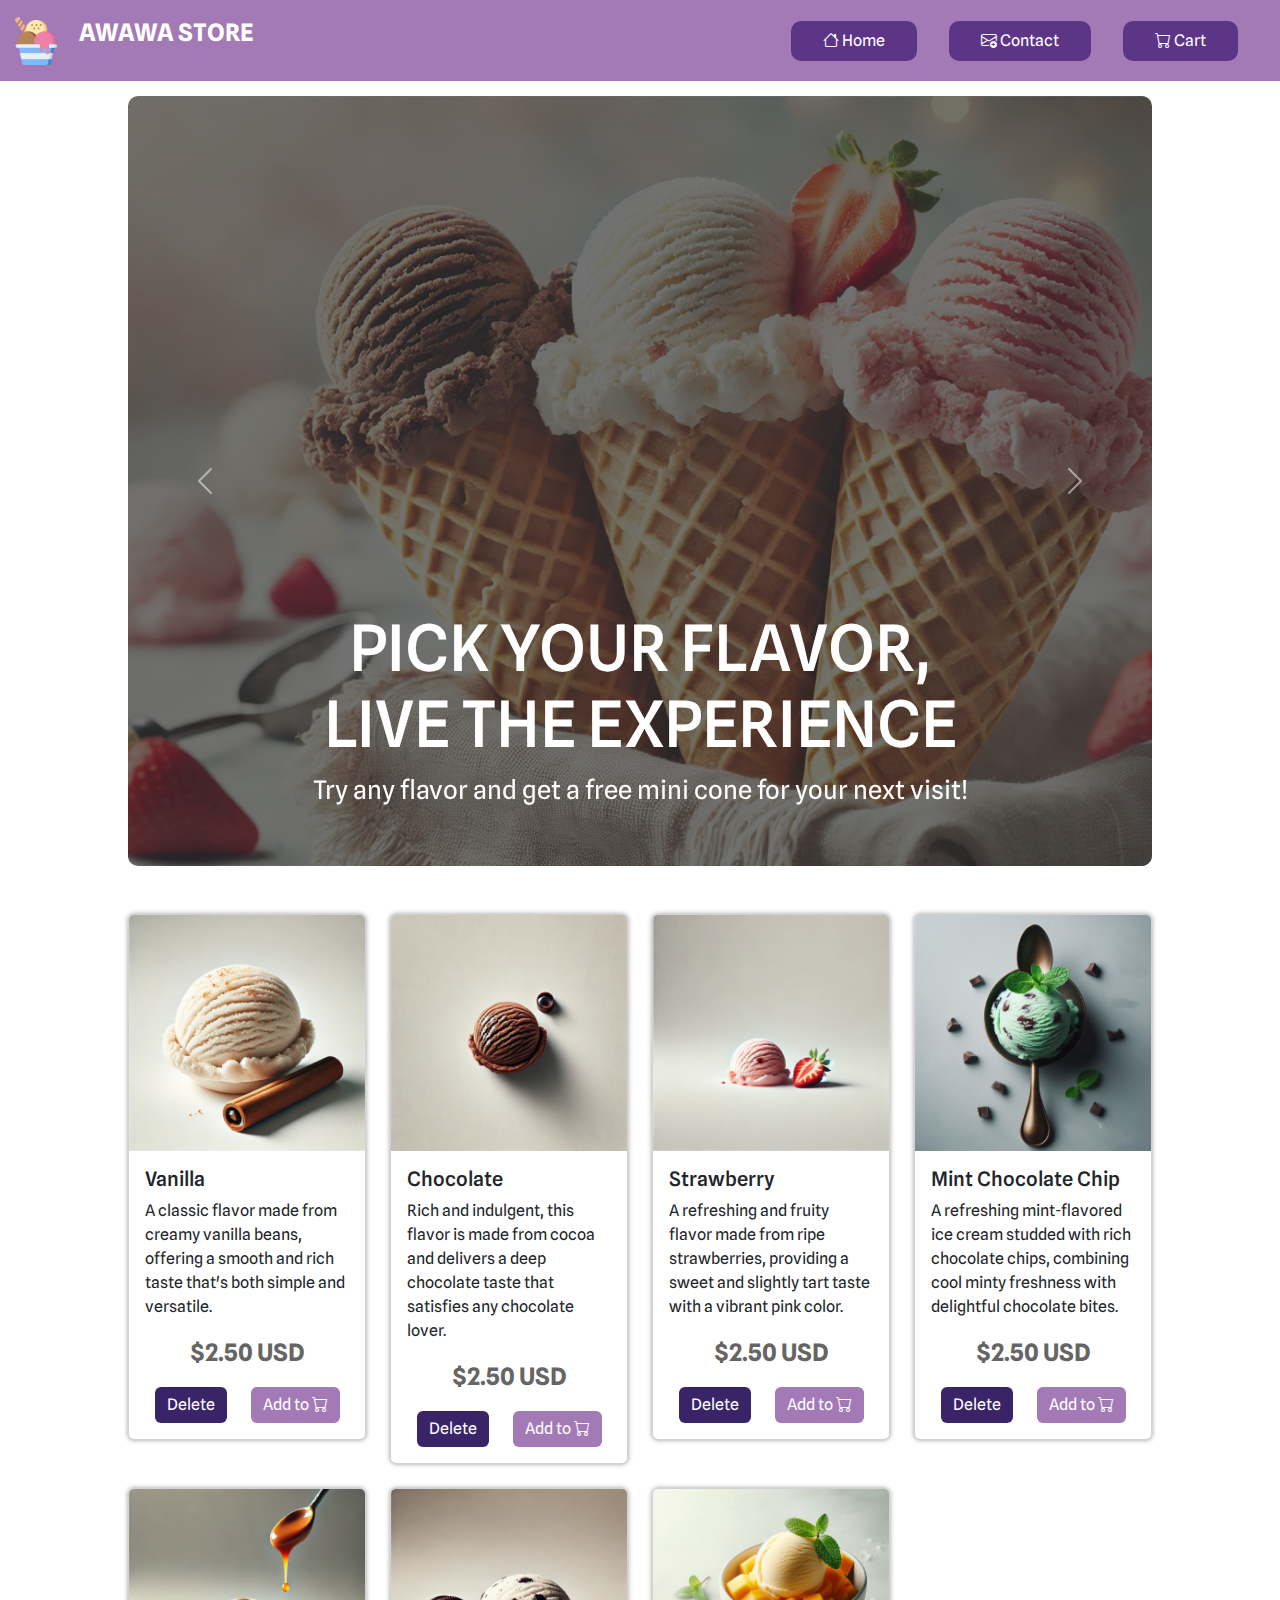
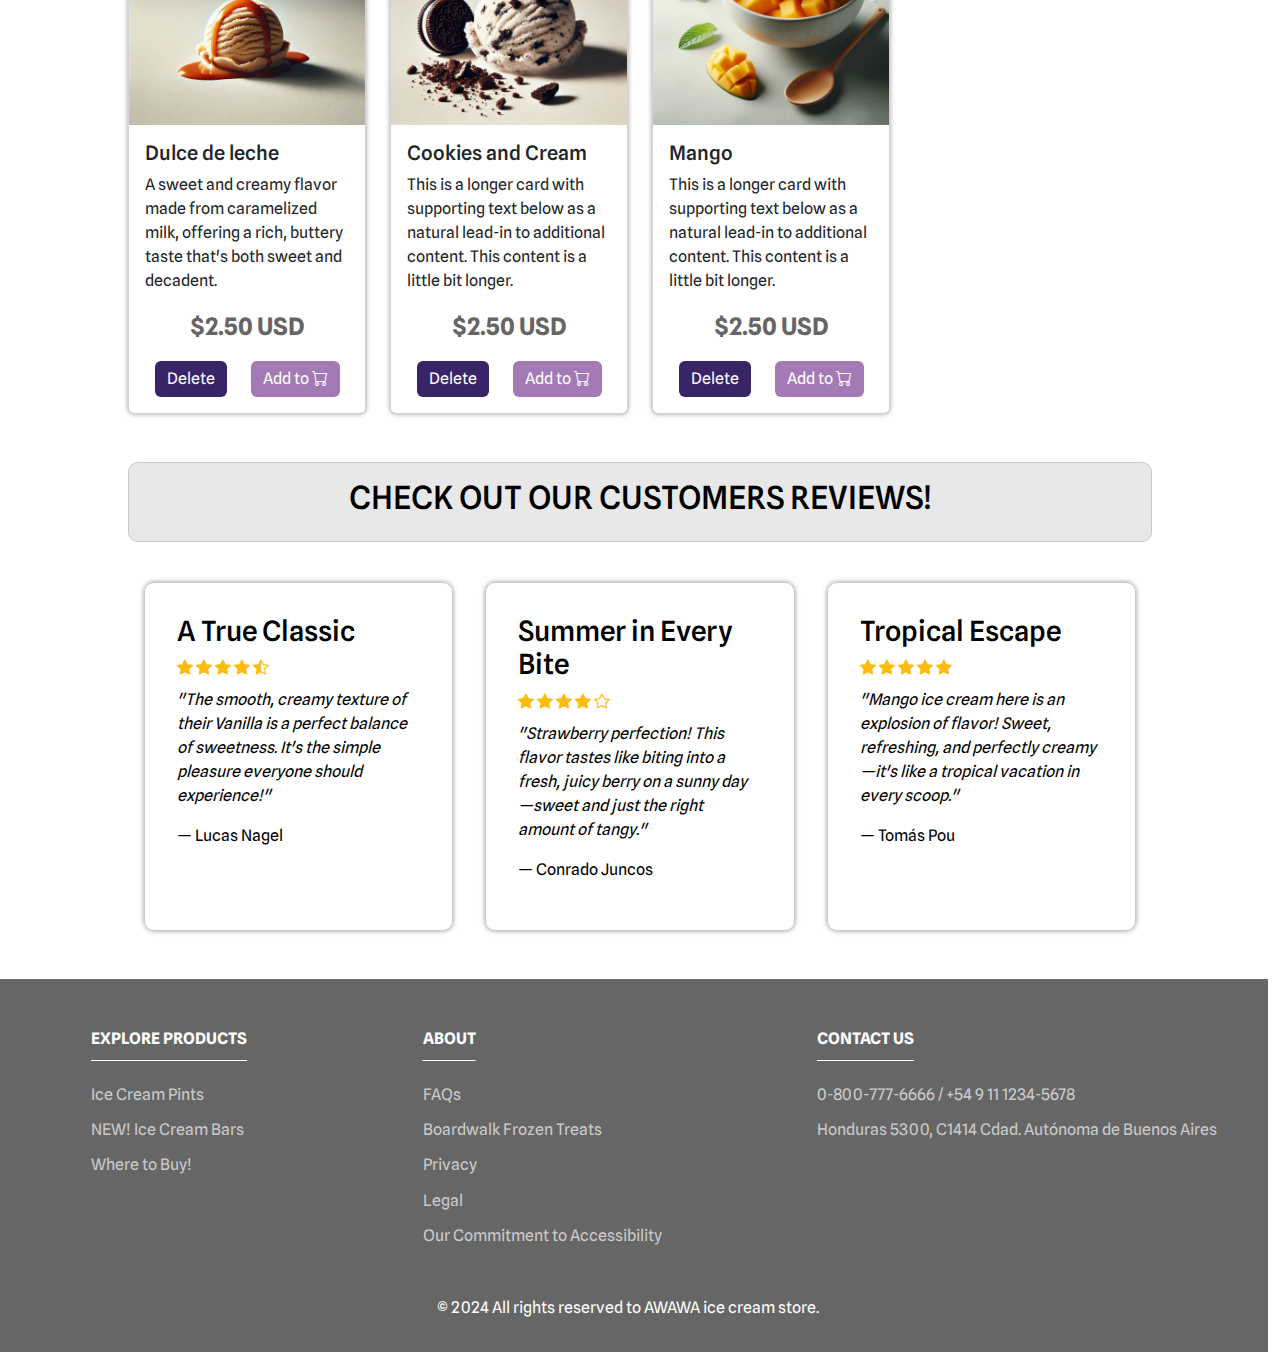
==== index.html @ 6e8bea59 "first commit" ====
<!DOCTYPE html>
<html lang="en">
<head>
    <meta charset="UTF-8">
    <meta name="viewport" content="width=device-width, initial-scale=1.0">

    <title>AWAWA Store</title>

    <link href="https://cdn.jsdelivr.net/npm/bootstrap@5.3.3/dist/css/bootstrap.min.css" rel="stylesheet" integrity="sha384-QWTKZyjpPEjISv5WaRU9OFeRpok6YctnYmDr5pNlyT2bRjXh0JMhjY6hW+ALEwIH" crossorigin="anonymous">
    
    <link rel="stylesheet" href="styles.css">
    <link rel="icon" href="icon image/favicon.ico" type="image">

    <link href="https://cdn.jsdelivr.net/npm/bootstrap-icons/font/bootstrap-icons.css" rel="stylesheet">

    <link rel="preconnect" href="https://fonts.googleapis.com">
    <link rel="preconnect" href="https://fonts.gstatic.com" crossorigin>
    <link href="https://fonts.googleapis.com/css2?family=Spline+Sans:wght@300..700&display=swap" rel="stylesheet">
</head>
<body>

    <header>
        <nav class=" navbar navbar-expand-lg bg-body-tertiary">
            <div class="navbar-container container-fluid">
              <div class="navbar-brand">
                <img class="navbar-icon" src="icon image/icon.png">
                <p>AWAWA STORE</p>
              </div>
              <button
                class="navbar-toggler collapsed"
                type="button"
                data-bs-toggle="collapse"
                data-bs-target="#navbarSupportedContent"
                aria-controls="navbarSupportedContent"
                aria-expanded="false"
                aria-label="Toggle navigation">
                <span class="navbar-toggler-icon"></span>
              </button>
              <div class="collapse navbar-collapse" id="navbarSupportedContent">
                <ul class="navbar-nav ms-auto mb-2 mb-lg-0">
                  <li class="nav-item">
                    <a href="index.html" class="nav-link"><i class="bi bi-house"></i> Home</a>
                  </li>
                  <li class="nav-item">
                    <a href="form.html" class="nav-link"><i class="bi bi-envelope-plus"></i> Contact</a>
                  </li>
                  <li class="nav-item">
                    <a href="cart.html" class="nav-link"><i class="bi bi-cart"></i> Cart</a>
                  </li>
                </ul>
              </div>
            </div>
          </nav>
    </header>

    <main>
        <section class="carousel">
          <div id="carouselExampleAutoplaying" class="carousel slide" data-bs-ride="carousel">
            <div class="carousel-inner">
            <div class="carousel-item active">
                <img src="carousel images/carousel-img1.PNG" class="d-block w-100" alt="...">
                <div class="carousel-caption d-md-block">
                  <h5 class="carousel-title">Pick your flavor, live the experience</h5>
                  <p class="carousel-text">Try any flavor and get a free mini cone for your next visit!</p>
                </div>
            </div>
            <div class="carousel-item">
                <img src="carousel images/carousel-img2.PNG" class="d-block w-100" alt="...">
                <div class="carousel-caption d-md-block">
                  <h5 class="carousel-title">Because everyone deserves a sweet break</h5>
                  <p class="carousel-text">Flash sale: 50% off your second scoop!</p>
                </div>
            </div>
            <div class="carousel-item">
                <img src="carousel images/carousel-img3.PNG" class="d-block w-100" alt="...">
                <div class="carousel-caption d-md-block">
                  <h5 class="carousel-title">Every flavor, an adventure</h5>
                  <p class="carousel-text">Sign up for our newsletter and get a free scoop on your birthday!</p>
                </div>
            </div>
            </div>
            <button class="carousel-control-prev" type="button" data-bs-target="#carouselExampleAutoplaying" data-bs-slide="prev">
            <span class="carousel-control-prev-icon" aria-hidden="true"></span>
            <span class="visually-hidden">Previous</span>
            </button>
            <button class="carousel-control-next" type="button" data-bs-target="#carouselExampleAutoplaying" data-bs-slide="next">
            <span class="carousel-control-next-icon" aria-hidden="true"></span>
            <span class="visually-hidden">Next</span>
            </button>
          </div>
            
        </section>
        <section class="products">
          <div class="row row-cols-1 row-cols-md-4 g-4">
            <div class="col">
              <div class="card">
                <img src="ice cream flavors/vanilla.webp" class="card-img-top" alt="Vanilla flavor ice cream image">
                <div class="card-body">
                  <h5 class="card-title">Vanilla</h5>
                  <p class="card-text">A classic flavor made from creamy vanilla beans, offering a smooth and rich taste that's both simple and versatile.</p>
                  <p class="card-price">$2.50 USD</p>
                  <div class="button-container d-grid gap-3 d-md-flex justify-content-md-center">
                    <button class="delete-button btn btn-primary me-md-2" type="button">Delete</button>
                    <button class="add-button btn btn-primary" type="button">Add to <i class="bi bi-cart"></i></button>
                  </div>
                </div>
              </div>
            </div>
            <div class="col">
              <div class="card">
                <img src="ice cream flavors/chocolate.webp" class="card-img-top" alt="Chocolate flavor ice cream image">
                <div class="card-body">
                  <h5 class="card-title">Chocolate</h5>
                  <p class="card-text">Rich and indulgent, this flavor is made from cocoa and delivers a deep chocolate taste that satisfies any chocolate lover.</p>
                  <p class="card-price">$2.50 USD</p>
                  <div class="button-container d-grid gap-3 d-md-flex justify-content-md-center">
                    <button class="delete-button btn btn-primary me-md-2" type="button">Delete</button>
                    <button class="add-button btn btn-primary" type="button">Add to <i class="bi bi-cart"></i></button>
                  </div>
                </div>
              </div>
            </div>
            <div class="col">
              <div class="card">
                <img src="ice cream flavors/strawberry.webp" class="card-img-top" alt="Strawberry flavor ice cream image">
                <div class="card-body">
                  <h5 class="card-title">Strawberry</h5>
                  <p class="card-text">A refreshing and fruity flavor made from ripe strawberries, providing a sweet and slightly tart taste with a vibrant pink color.</p>
                  <p class="card-price">$2.50 USD</p>
                  <div class="button-container d-grid gap-3 d-md-flex justify-content-md-center">
                    <button class="delete-button btn btn-primary me-md-2" type="button">Delete</button>
                    <button class="add-button btn btn-primary" type="button">Add to <i class="bi bi-cart"></i></button>
                  </div>
                </div>
              </div>
            </div>
            <div class="col">
              <div class="card">
                <img src="ice cream flavors/mint-chocolate-chip.jpeg" class="card-img-top" alt="Mint chocolate chip flavor ice cream image">
                <div class="card-body">
                  <h5 class="card-title">Mint Chocolate Chip</h5>
                  <p class="card-text">A refreshing mint-flavored ice cream studded with rich chocolate chips, combining cool minty freshness with delightful chocolate bites.</p>
                  <p class="card-price">$2.50 USD</p>
                  <div class="button-container d-grid gap-3 d-md-flex justify-content-md-center">
                    <button class="delete-button btn btn-primary me-md-2" type="button">Delete</button>
                    <button class="add-button btn btn-primary" type="button">Add to <i class="bi bi-cart"></i></button>
                  </div>
                </div>
              </div>
            </div>
            <div class="col">
              <div class="card">
                <img src="ice cream flavors/dulce-de-leche.webp" class="card-img-top" alt="Dulce de leche flavor ice cream image">
                <div class="card-body">
                  <h5 class="card-title">Dulce de leche</h5>
                  <p class="card-text">A sweet and creamy flavor made from caramelized milk, offering a rich, buttery taste that's both sweet and decadent.</p>
                  <p class="card-price">$2.50 USD</p>
                  <div class="button-container d-grid gap-3 d-md-flex justify-content-md-center">
                    <button class="delete-button btn btn-primary me-md-2" type="button">Delete</button>
                    <button class="add-button btn btn-primary" type="button">Add to <i class="bi bi-cart"></i></button>
                  </div>
                </div>
              </div>
            </div>
            <div class="col">
              <div class="card">
                <img src="ice cream flavors/cookies-and-cream.webp" class="card-img-top" alt="Cookies and cream flavor ice cream image">
                <div class="card-body">
                  <h5 class="card-title">Cookies and Cream</h5>
                  <p class="card-text">This is a longer card with supporting text below as a natural lead-in to additional content. This content is a little bit longer.</p>
                  <p class="card-price">$2.50 USD</p>
                  <div class="button-container d-grid gap-3 d-md-flex justify-content-md-center">
                    <button class="delete-button btn btn-primary me-md-2" type="button">Delete</button>
                    <button class="add-button btn btn-primary" type="button">Add to <i class="bi bi-cart"></i></button>
                  </div>
                </div>
              </div>
            </div>
            <div class="col">
              <div class="card">
                <img src="ice cream flavors/mango.jpeg" class="card-img-top" alt="Mango flavor ice cream image">
                <div class="card-body">
                  <h5 class="card-title">Mango</h5>
                  <p class="card-text">This is a longer card with supporting text below as a natural lead-in to additional content. This content is a little bit longer.</p>
                  <p class="card-price">$2.50 USD</p>
                  <div class="button-container d-grid gap-3 d-md-flex justify-content-md-center">
                    <button class="delete-button btn btn-primary me-md-2" type="button">Delete</button>
                    <button class="add-button btn btn-primary" type="button">Add to <i class="bi bi-cart"></i></button>
                  </div>
                </div>
              </div>
            </div>
          </div>
        </section>

        <section class="reviews">
          <div class="review-container">
            <div class="review-header">
              <h2>Check out our customers reviews!</h2>
            </div>
            <div class="review-grid">
              <div class="review-item">
                <h3 class="review-title">A True Classic</h3>
                <i class="bi bi-star-fill"></i>
                <i class="bi bi-star-fill"></i>
                <i class="bi bi-star-fill"></i>
                <i class="bi bi-star-fill"></i>
                <i class="bi bi-star-half"></i>
                <p class="author-opinion">"The smooth, creamy texture of their Vanilla is a perfect balance of sweetness. It's the simple pleasure everyone should experience!"</p>
                <p class="author-name">— Lucas Nagel </p>
              </div>

              <div class="review-item">
                <h3 class="review-title">Summer in Every Bite</h3>
                <i class="bi bi-star-fill"></i>
                <i class="bi bi-star-fill"></i>
                <i class="bi bi-star-fill"></i>
                <i class="bi bi-star-fill"></i>
                <i class="bi bi-star"></i>
                <p class="author-opinion">"Strawberry perfection! This flavor tastes like biting into a fresh, juicy berry on a sunny day—sweet and just the right amount of tangy."</p>
                <p class="author-name">— Conrado Juncos</p>
              </div>

              <div class="review-item">
                <h3 class="review-title">Tropical Escape</h3>
                <i class="bi bi-star-fill"></i>
                <i class="bi bi-star-fill"></i>
                <i class="bi bi-star-fill"></i>
                <i class="bi bi-star-fill"></i>
                <i class="bi bi-star-fill"></i>
                <p class="author-opinion">"Mango ice cream here is an explosion of flavor! Sweet, refreshing, and perfectly creamy—it's like a tropical vacation in every scoop."</p>
                <p class="author-name">— Tomás Pou</p>
              </div>
            </div>
          </div>
        </section>
    </main>

    <footer>
        <div class="footer-container row row-cols-md-1 ">
          <div class="footer-grid">

            <div class="footer-item">
              <ul class="footer-list">
                <li class="footer-list-title-item">Explore<span> </span>Products</li>
                <li class="footer-list-item"><a class="footer-list-item-link" href="#">Ice Cream Pints</a></li>
                <li class="footer-list-item"><a class="footer-list-item-link" href="#">NEW! Ice Cream Bars</a></li>
                <li class="footer-list-item"><a class="footer-list-item-link" href="#">Where to Buy!</a></li>
              </ul>  
            </div>

            <div class="footer-item">
              <ul class="footer-list">
                <li class="footer-list-title-item">About</li>
                <li class="footer-list-item"><a class="footer-list-item-link" href="#">FAQs</a></li>
                <li class="footer-list-item"><a class="footer-list-item-link" href="#">Boardwalk Frozen Treats</a></li>
                <li class="footer-list-item"><a class="footer-list-item-link" href="#">Privacy</a></li>
                <li class="footer-list-item"><a class="footer-list-item-link" href="#">Legal</a></li>
                <li class="footer-list-item"><a class="footer-list-item-link" href="#">Our Commitment to Accessibility</a></li>
              </ul>
            </div> 
  
            <div class="footer-item"> 
              <ul class="footer-list">
                <li class="footer-list-title-item">Contact Us</li>
                <li class="footer-list-item"><a class="footer-list-item-link" href="#">0-800-777-6666 / +54 9 11 1234-5678</a></li>
                <li class="footer-list-item"><a class="footer-list-item-link" href="#">Honduras 5300, C1414 Cdad. Autónoma de Buenos Aires</a></li>
              </ul>
            </div>

          </div>
            <div class="footer-item footer-copyright">
              <p>© 2024 All rights reserved to AWAWA ice cream store.</p>
            </div>
          </div>

        </div>
    </footer>

    <script src="https://cdn.jsdelivr.net/npm/bootstrap@5.3.3/dist/js/bootstrap.bundle.min.js" integrity="sha384-YvpcrYf0tY3lHB60NNkmXc5s9fDVZLESaAA55NDzOxhy9GkcIdslK1eN7N6jIeHz" crossorigin="anonymous"></script>
</body>
</html>
---- styles.css ----
*{
    box-sizing: border-box;
}

body, html{
    margin: 0;
    padding: 0;
    overflow-x: hidden;
    color: #000;
    font-family: 'Spline Sans';
}

main{
    margin: auto;
    width: 80vw;
}

.navbar-brand, .navbar-brand:hover {
    display: flex;
    align-items: center; 
    color: #fff;
    font-weight: bolder;
    font-size: 1.5em;
    justify-content: center;
}

.navbar-icon{
    height: 2em;
    width: 2.2em;
    margin-right: 0.7em;
}

.navbar-container{
    background-color: #a37ab6;
    padding: 0.6em;
}

.navbar{
    width: 100%;
    position:fixed;
    top: 0; 
    z-index: 1020;
    padding: 0;
}

.nav-item a, .nav-item a:hover{
    color: #fff;
}

.nav-item{
    border-radius: 10px;
    margin-right: 2em;
    background-color: #5D3587;
    padding: 0 1.5em;
}

.nav-item:hover{
    background-color: #c8a7d7e5;
    color: #fff;
}

.carousel{
    margin-top: 6em;
}

.carousel-item img{
    object-fit:cover;
    height: 85.5vh;
    position: relative;
    border-radius: 10px;
}

.carousel-caption{
    position: absolute;
    justify-content: center;
    font-size: 1.6em;
}

.card{
    box-shadow: 0 0 5px#00000063;
}

.review-header{
    text-align: center;
    text-transform: uppercase;
    background-color: #ddda;
    border: #cbc7c7 1px solid; 
    border-radius: 10px;
    margin-bottom: 1.5em;
    padding: 1em;
}

.review-grid {
    display: grid;
    grid-template-columns: 1fr 1fr 1fr;
    margin-bottom: 2em;
    
}

.review-item{
    border: #cbc7c7 1px solid; 
    border-radius: 10px;
    margin: 1em;
    padding: 2em;
    box-shadow: 0 0 5px#00000063;
}

.bi-star, .bi-star-fill, .bi-star-half {
    color: rgb(252, 188, 15);
}

.author-opinion{
    font-style: italic;
    color: #000;
    margin-top: 0.5em;
}

.products{
    margin: 3em 0;
}

.carousel-title{
    font-size: 2.5em;
    color: #fff;
    text-transform: uppercase;
}

.card-price{
    text-align: center;
    color: #656565;
    font-weight: bold;
    font-size: 1.5em
}

.delete-button{
    background-color: #392467;
    border: none;
}

.delete-button:hover{
    background-color: #6d518b;
    border: none;
}

.delete-button:active{
    background-color: #A367B1 !important;
    border: none;
}

.add-button{
    background-color: #a37ab6; 
    border: none;
}

.add-button:hover{
    background-color: #9e5abd9b;
    border: none;
}

.add-button:active{
    background-color: #A367B1 !important; 
    border: none;
}

.footer-list-title-item{
    font-weight: bolder;
    color: #fff;
    text-transform: uppercase;
    margin-bottom: 2em;
    text-decoration: underline;
    text-underline-offset: 1em;
}

.footer-item{
    place-items: center;
}

.footer-list{
    list-style-type: none;
    text-align: start;
}

.footer-list-item-link{
    color: #ccc;
    text-decoration: none;
}

.footer-list-item-link:hover{
    text-decoration: underline;
    color: rgb(55, 55, 192);

}

.footer-list-item{
    margin-top: 0.7em;
}

.footer-container{
    width: 100vw;
    background-color:#666;    
}

.footer-grid{
    display: grid;
    grid-template-columns: 1.5fr 2fr 2.5fr;
    column-gap: 1em;
    margin: 3em 0 2em 0;
}

.footer-copyright{
    text-align: center;   
    color: white;
    padding-bottom: 1em;
}


/*---------------------------------------- MEDIA QUERY ------------------------------------------*/

@media (max-width:800px) and (min-width:500px){
    .review-grid {
        grid-template-rows: 1fr 1fr 1fr;
        grid-template-columns: 1fr;
    }
} 


@media (max-width:800px) and (min-width:500px){
    .form-container{
        flex-direction: column; 
        font-size: 1em;
    }
}

@media (max-width:800px) and (min-width:500px){
    .carousel-caption{
        font-size: 1.3em;
    }
}

/* --------------------------------------- FORM STYLES ---------------------------------------- */

.form-container{
    display: flex;
    flex-direction: row; 
    align-items: center;
    justify-content: center;
    margin: 10em 0;
    
}

form{
    background-color: #ffffff;
    border: 2px solid #504d5055;
    border-radius: 5px;
    padding: 2em;
    box-shadow: 0 0 5px#00000063;
}

legend{
    font-weight: bolder;
    color: #444;
    font-size: 2em;
    padding: 0 0.5em;
}

label{
    color: #777;
    font-size: 1.5em;
    line-height: 2; 
    font-weight: bold;
}

fieldset{
    border: 2.2px solid #504d5055;
    border-radius: 5px;
    padding: 0.7em;
    margin-bottom: 1.8em;
    box-shadow: 0 0 5px#00000063;
}

.form_input{
    padding:0.7em;
}

textarea{
    resize: vertical;
    min-height: 5em;
    max-height: 8em;
}

.form button{
    color: #444;
    background-color:transparent;
    width: 100%;
    padding:0.5em;
    border: 1.5px solid #504d5055;
    border-radius: 5px;
    font-size: 1em;
    box-shadow: 0 0 5px#00000063;
}

.form button:hover{
    background-color:#5D3587;
    color: #fff;
}

.form input,.form textarea{
    background-color:transparent;
    width: 100%;
    padding:0.5em;
    border: none;
    border-top: 2px solid #504d5055;
    border-bottom: 2px solid #504d5055;
    border-radius: 7px;
    font-size: 0.6em;
}
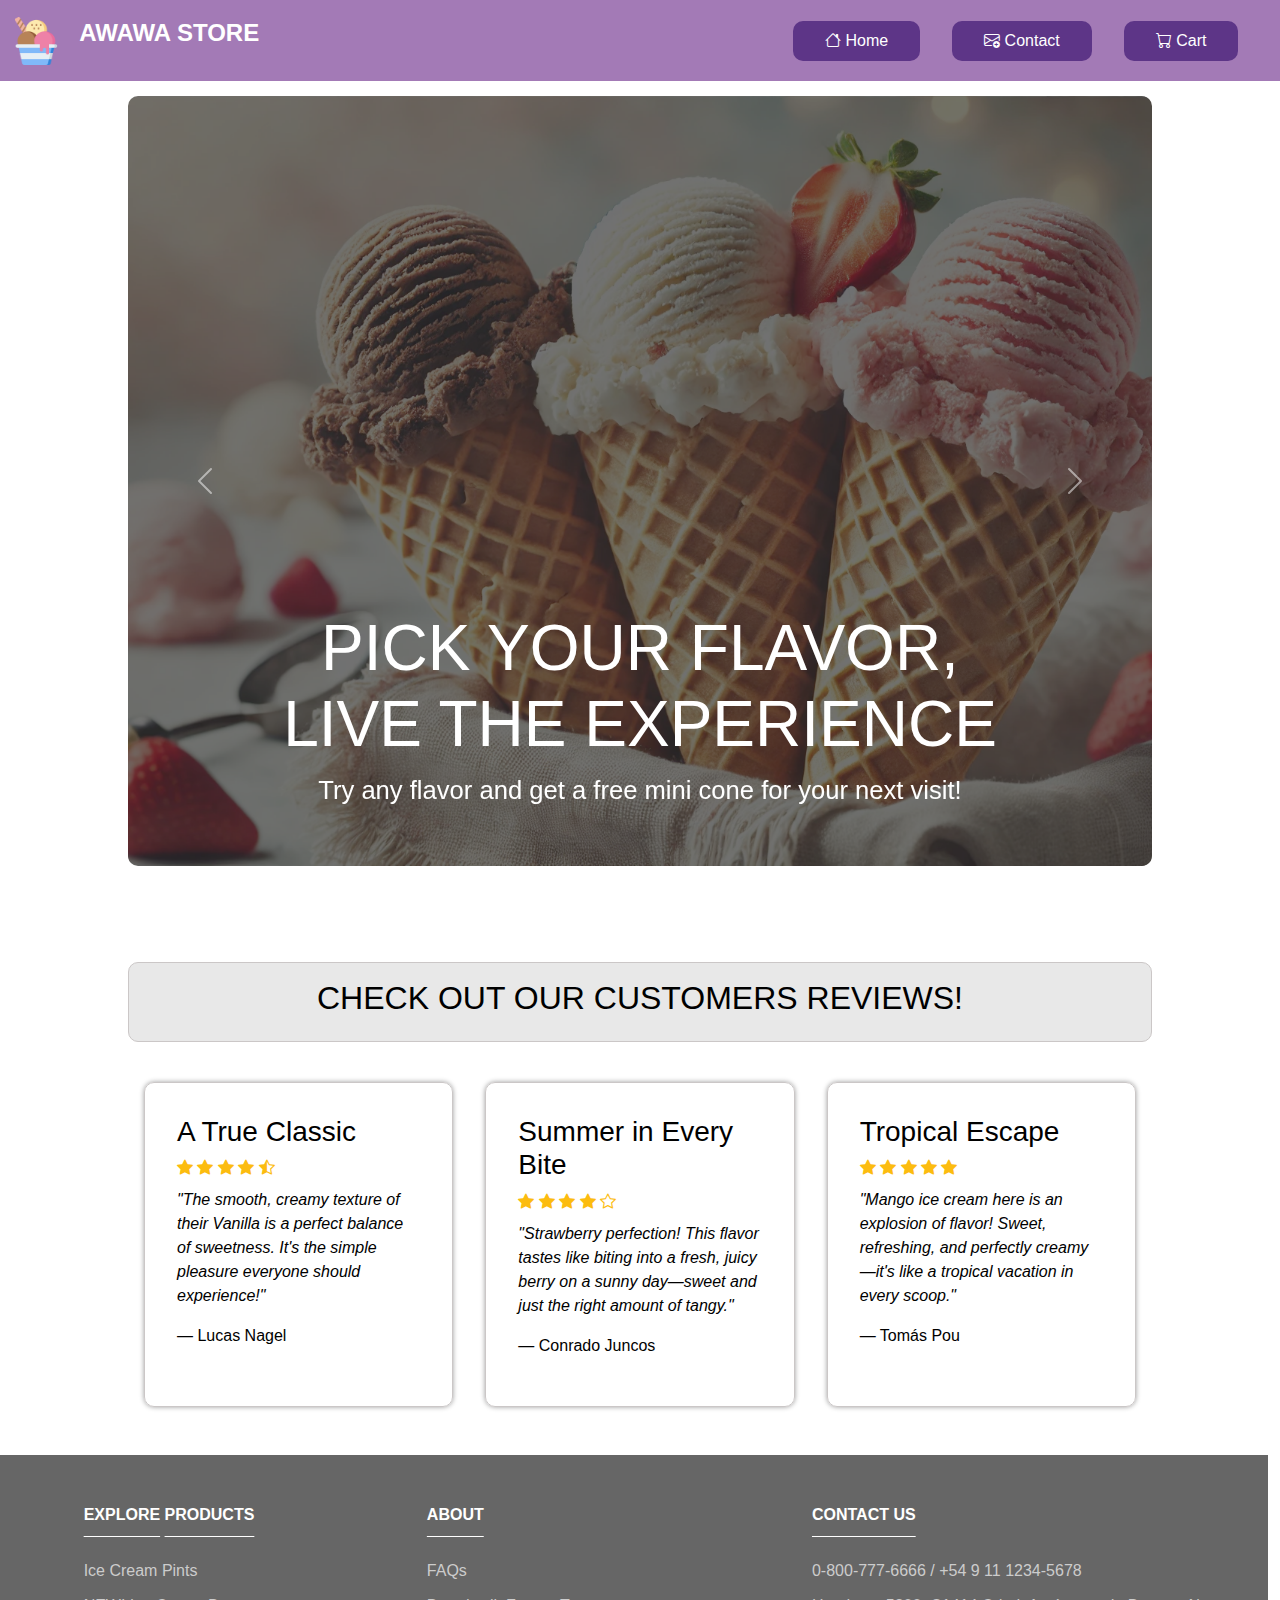
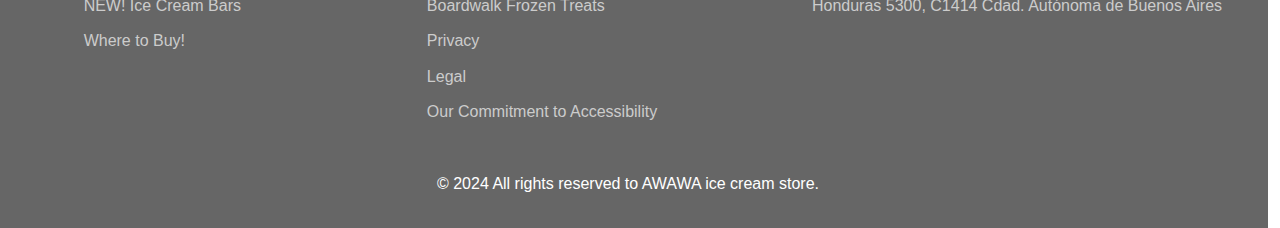
==== commit 03c2292d: "JS implementado" ====
--- a/index.html
+++ b/index.html
@@ -16,6 +16,7 @@
     <link rel="preconnect" href="https://fonts.googleapis.com">
     <link rel="preconnect" href="https://fonts.gstatic.com" crossorigin>
     <link href="https://fonts.googleapis.com/css2?family=Spline+Sans:wght@300..700&display=swap" rel="stylesheet">
+
 </head>
 <body>
 
@@ -89,106 +90,11 @@
             </button>
           </div>
             
-        </section>
-        <section class="products">
-          <div class="row row-cols-1 row-cols-md-4 g-4">
-            <div class="col">
-              <div class="card">
-                <img src="ice cream flavors/vanilla.webp" class="card-img-top" alt="Vanilla flavor ice cream image">
-                <div class="card-body">
-                  <h5 class="card-title">Vanilla</h5>
-                  <p class="card-text">A classic flavor made from creamy vanilla beans, offering a smooth and rich taste that's both simple and versatile.</p>
-                  <p class="card-price">$2.50 USD</p>
-                  <div class="button-container d-grid gap-3 d-md-flex justify-content-md-center">
-                    <button class="delete-button btn btn-primary me-md-2" type="button">Delete</button>
-                    <button class="add-button btn btn-primary" type="button">Add to <i class="bi bi-cart"></i></button>
-                  </div>
-                </div>
-              </div>
-            </div>
-            <div class="col">
-              <div class="card">
-                <img src="ice cream flavors/chocolate.webp" class="card-img-top" alt="Chocolate flavor ice cream image">
-                <div class="card-body">
-                  <h5 class="card-title">Chocolate</h5>
-                  <p class="card-text">Rich and indulgent, this flavor is made from cocoa and delivers a deep chocolate taste that satisfies any chocolate lover.</p>
-                  <p class="card-price">$2.50 USD</p>
-                  <div class="button-container d-grid gap-3 d-md-flex justify-content-md-center">
-                    <button class="delete-button btn btn-primary me-md-2" type="button">Delete</button>
-                    <button class="add-button btn btn-primary" type="button">Add to <i class="bi bi-cart"></i></button>
-                  </div>
-                </div>
-              </div>
-            </div>
-            <div class="col">
-              <div class="card">
-                <img src="ice cream flavors/strawberry.webp" class="card-img-top" alt="Strawberry flavor ice cream image">
-                <div class="card-body">
-                  <h5 class="card-title">Strawberry</h5>
-                  <p class="card-text">A refreshing and fruity flavor made from ripe strawberries, providing a sweet and slightly tart taste with a vibrant pink color.</p>
-                  <p class="card-price">$2.50 USD</p>
-                  <div class="button-container d-grid gap-3 d-md-flex justify-content-md-center">
-                    <button class="delete-button btn btn-primary me-md-2" type="button">Delete</button>
-                    <button class="add-button btn btn-primary" type="button">Add to <i class="bi bi-cart"></i></button>
-                  </div>
-                </div>
-              </div>
-            </div>
-            <div class="col">
-              <div class="card">
-                <img src="ice cream flavors/mint-chocolate-chip.jpeg" class="card-img-top" alt="Mint chocolate chip flavor ice cream image">
-                <div class="card-body">
-                  <h5 class="card-title">Mint Chocolate Chip</h5>
-                  <p class="card-text">A refreshing mint-flavored ice cream studded with rich chocolate chips, combining cool minty freshness with delightful chocolate bites.</p>
-                  <p class="card-price">$2.50 USD</p>
-                  <div class="button-container d-grid gap-3 d-md-flex justify-content-md-center">
-                    <button class="delete-button btn btn-primary me-md-2" type="button">Delete</button>
-                    <button class="add-button btn btn-primary" type="button">Add to <i class="bi bi-cart"></i></button>
-                  </div>
-                </div>
-              </div>
-            </div>
-            <div class="col">
-              <div class="card">
-                <img src="ice cream flavors/dulce-de-leche.webp" class="card-img-top" alt="Dulce de leche flavor ice cream image">
-                <div class="card-body">
-                  <h5 class="card-title">Dulce de leche</h5>
-                  <p class="card-text">A sweet and creamy flavor made from caramelized milk, offering a rich, buttery taste that's both sweet and decadent.</p>
-                  <p class="card-price">$2.50 USD</p>
-                  <div class="button-container d-grid gap-3 d-md-flex justify-content-md-center">
-                    <button class="delete-button btn btn-primary me-md-2" type="button">Delete</button>
-                    <button class="add-button btn btn-primary" type="button">Add to <i class="bi bi-cart"></i></button>
-                  </div>
-                </div>
-              </div>
-            </div>
-            <div class="col">
-              <div class="card">
-                <img src="ice cream flavors/cookies-and-cream.webp" class="card-img-top" alt="Cookies and cream flavor ice cream image">
-                <div class="card-body">
-                  <h5 class="card-title">Cookies and Cream</h5>
-                  <p class="card-text">This is a longer card with supporting text below as a natural lead-in to additional content. This content is a little bit longer.</p>
-                  <p class="card-price">$2.50 USD</p>
-                  <div class="button-container d-grid gap-3 d-md-flex justify-content-md-center">
-                    <button class="delete-button btn btn-primary me-md-2" type="button">Delete</button>
-                    <button class="add-button btn btn-primary" type="button">Add to <i class="bi bi-cart"></i></button>
-                  </div>
-                </div>
-              </div>
-            </div>
-            <div class="col">
-              <div class="card">
-                <img src="ice cream flavors/mango.jpeg" class="card-img-top" alt="Mango flavor ice cream image">
-                <div class="card-body">
-                  <h5 class="card-title">Mango</h5>
-                  <p class="card-text">This is a longer card with supporting text below as a natural lead-in to additional content. This content is a little bit longer.</p>
-                  <p class="card-price">$2.50 USD</p>
-                  <div class="button-container d-grid gap-3 d-md-flex justify-content-md-center">
-                    <button class="delete-button btn btn-primary me-md-2" type="button">Delete</button>
-                    <button class="add-button btn btn-primary" type="button">Add to <i class="bi bi-cart"></i></button>
-                  </div>
-                </div>
-              </div>
+        </section class="products">
+        <section class="products-container">
+          <div class="container my-5">
+            <div id="products-container" class="row">
+
             </div>
           </div>
         </section>
@@ -278,5 +184,7 @@
     </footer>
 
     <script src="https://cdn.jsdelivr.net/npm/bootstrap@5.3.3/dist/js/bootstrap.bundle.min.js" integrity="sha384-YvpcrYf0tY3lHB60NNkmXc5s9fDVZLESaAA55NDzOxhy9GkcIdslK1eN7N6jIeHz" crossorigin="anonymous"></script>
+
+    <script src="script.js"></script>
 </body>
 </html>--- a/styles.css
+++ b/styles.css
@@ -11,6 +11,10 @@
     font-family: 'Spline Sans';
 }
 
+body {
+    font-family: "Open Sans", -apple-system, BlinkMacSystemFont, "Segoe UI", Roboto, Oxygen-Sans, Ubuntu, Cantarell, "Helvetica Neue", Helvetica, Arial, sans-serif; 
+  }
+
 main{
     margin: auto;
     width: 80vw;
@@ -81,7 +85,7 @@
     box-shadow: 0 0 5px#00000063;
 }
 
-.review-header{
+.review-header, .cart-header{
     text-align: center;
     text-transform: uppercase;
     background-color: #ddda;
@@ -116,7 +120,7 @@
     margin-top: 0.5em;
 }
 
-.products{
+.products-container{
     margin: 3em 0;
 }
 
@@ -133,32 +137,32 @@
     font-size: 1.5em
 }
 
-.delete-button{
+.delete-button, .clean-button{
     background-color: #392467;
     border: none;
 }
 
-.delete-button:hover{
+.delete-button:hover, .clean-button:hover{
     background-color: #6d518b;
     border: none;
 }
 
-.delete-button:active{
+.delete-button:active, .clean-button:active{
     background-color: #A367B1 !important;
     border: none;
 }
 
-.add-button{
+.add-button, .buy-button{
     background-color: #a37ab6; 
     border: none;
 }
 
-.add-button:hover{
+.add-button:hover, .buy-button:hover{
     background-color: #9e5abd9b;
     border: none;
 }
 
-.add-button:active{
+.add-button:active, .buy-button:active{
     background-color: #A367B1 !important; 
     border: none;
 }
@@ -217,7 +221,7 @@
 
 /*---------------------------------------- MEDIA QUERY ------------------------------------------*/
 
-@media (max-width:800px) and (min-width:500px){
+@media (max-width:800px) and (min-width:200px){
     .review-grid {
         grid-template-rows: 1fr 1fr 1fr;
         grid-template-columns: 1fr;
@@ -225,18 +229,19 @@
 } 
 
 
-@media (max-width:800px) and (min-width:500px){
+@media (max-width:800px) and (min-width:200px){
     .form-container{
         flex-direction: column; 
         font-size: 1em;
     }
 }
 
-@media (max-width:800px) and (min-width:500px){
+@media (max-width:800px) and (min-width:200px){
     .carousel-caption{
-        font-size: 1.3em;
+        font-size: 1em;
     }
 }
+
 
 /* --------------------------------------- FORM STYLES ---------------------------------------- */
 
@@ -314,4 +319,28 @@
     border-bottom: 2px solid #504d5055;
     border-radius: 7px;
     font-size: 0.6em;
+}
+
+
+/*---------------------------------------- CART STYLES ------------------------------------------*/
+
+.cart-container{
+    margin: 3em 0;
+}
+
+.cart-header{
+    margin-top: 4.3em;
+}
+
+.buy-button, .clean-button{
+    margin-bottom: 2.6em;
+}
+
+th{
+    background-color: #a37ab6 !important;
+    color: #fff !important;
+}
+
+table{
+    box-shadow: 0 0 5px#00000063;
 }